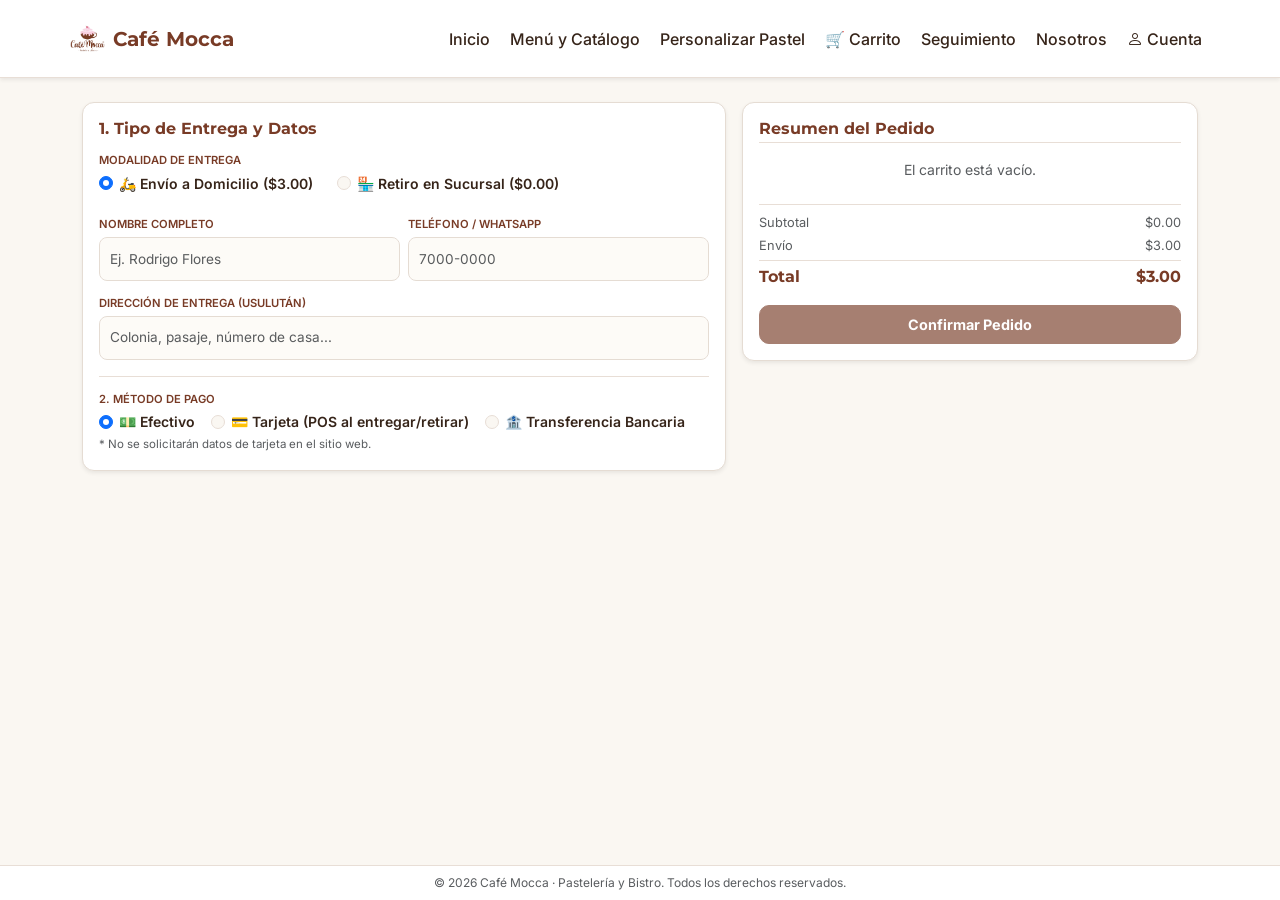
==== checkout.html @ c094849a "Arquitectura JS y 5 pantallas (usuario) y 2 pantallas (admin)" ====
<!DOCTYPE html>
<html lang="es">
<head>
    <meta charset="UTF-8">
    <meta name="viewport" content="width=device-width, initial-scale=1.0">
    <title>Café Mocca — Finalizar Compra</title>

    <!-- Bootstrap 5.3 CDN -->
    <link href="https://cdn.jsdelivr.net/npm/bootstrap@5.3.0/dist/css/bootstrap.min.css" rel="stylesheet">
    <!-- Bootstrap Icons -->
    <link rel="stylesheet" href="https://cdn.jsdelivr.net/npm/bootstrap-icons@1.10.5/font/bootstrap-icons.css">
    
    <!-- Google Fonts Oficiales -->
    <link rel="preconnect" href="https://fonts.googleapis.com">
    <link rel="preconnect" href="https://fonts.gstatic.com" crossorigin>
    <link href="https://fonts.googleapis.com/css2?family=Inter:wght@400;500;600&family=Montserrat:wght@600;700&display=swap" rel="stylesheet">

    <!-- Hojas de estilo del proyecto -->
    <link rel="stylesheet" href="css/tokens.css">
    <link rel="stylesheet" href="css/base.css">
    <link rel="stylesheet" href="css/components.css">

    <style>
        body {
            font-family: 'Inter', sans-serif !important;
            background-color: var(--mocca-crema, #FAF6F0) !important;
            color: var(--mocca-texto, #2C1810) !important;
        }

        .font-title {
            font-family: 'Montserrat', sans-serif !important;
        }

        .btn-mocca-primary,
        .btn-mocca-primary:focus,
        .btn-mocca-primary:active {
            background-color: var(--mocca-cafe, #783B26) !important;
            border-color: var(--mocca-cafe, #783B26) !important;
            color: #FFFFFF !important;
            border-radius: 10px;
            padding: 8px 16px;
            font-weight: 600;
            font-size: 0.9rem;
            transition: all 0.2s ease;
        }

        .btn-mocca-primary:hover:not(:disabled) {
            background-color: #5C2D1D !important;
            border-color: #5C2D1D !important;
            color: #FFFFFF !important;
        }

        .btn-mocca-secondary {
            background-color: var(--mocca-rosa, #F9CEDF) !important;
            color: var(--mocca-cafe, #783B26) !important;
            border: 1px solid var(--mocca-rosa, #F9CEDF) !important;
            border-radius: 30px;
            font-weight: 600;
            transition: all 0.2s ease;
            text-decoration: none;
        }

        .form-control-mocca, .form-select-mocca {
            border-radius: 8px;
            border: 1.5px solid #E5DCD3;
            padding: 6px 10px;
            background-color: #FDFBF7;
            font-size: 0.85rem;
        }

        .form-control-mocca:focus, .form-select-mocca:focus {
            border-color: var(--mocca-cafe, #783B26);
            box-shadow: 0 0 0 3px rgba(120, 59, 38, 0.15);
            background-color: #FFF;
        }

        .mocca-card {
            border-radius: 12px !important;
            border: 1px solid #E5DCD3 !important;
            background-color: #FFFFFF !important;
            height: auto !important;
        }

        .form-check-custom {
            display: inline-flex;
            align-items: center;
            gap: 6px;
            cursor: pointer;
            margin-bottom: 0;
        }

        .form-check-custom input[type="radio"] {
            margin-top: 0;
            cursor: pointer;
        }
    </style>
</head>
<body class="d-flex flex-column min-vh-100">

    <!-- Header Navbar Oficial Adaptado de Jaime -->
    <header class="sticky-top bg-white border-bottom shadow-sm py-2">
        <nav class="navbar navbar-expand-lg container">
            <a class="navbar-brand font-title fw-bold fs-5 d-flex align-items-center gap-2" style="color: var(--mocca-cafe, #783B26);" href="catalogo.html">
                <img src="img/logo/logo-cafe-mocca.webp" alt="Café Mocca Logo" width="35" height="35" style="object-fit: contain;">
                <span>Café Mocca</span>
            </a>

            <button class="navbar-toggler" type="button" data-bs-toggle="collapse" data-bs-target="#menuPrincipal" aria-controls="menuPrincipal" aria-expanded="false" aria-label="Toggle navigation">
                <span class="navbar-toggler-icon"></span>
            </button>

            <div class="collapse navbar-collapse order-lg-2" id="menuPrincipal">
                <ul class="navbar-nav ms-auto mb-2 mb-lg-0 gap-1 align-items-lg-center">
                    <li class="nav-item"><a class="mocca-nav-link nav-link" href="index.html">Inicio</a></li>
                    <li class="nav-item"><a class="mocca-nav-link nav-link" href="catalogo.html">Menú y Catálogo</a></li>
                    <li class="nav-item"><a class="mocca-nav-link nav-link" href="personalizar.html">Personalizar Pastel</a></li>
                    <li class="nav-item"><a class="mocca-nav-link nav-link" href="carrito.html">🛒 Carrito</a></li>
                    <li class="nav-item"><a class="mocca-nav-link nav-link" href="seguimiento.html">Seguimiento</a></li>
                    <li class="nav-item"><a class="mocca-nav-link nav-link" href="nosotros.html">Nosotros</a></li>
                    <li class="nav-item"><a class="mocca-nav-link nav-link" href="login.html"><i class="bi bi-person me-1" aria-hidden="true"></i>Cuenta</a></li>
                </ul>
            </div>
        </nav>
    </header>

    <!-- Contenido Principal -->
    <main class="container py-4 flex-grow-1">
        <!-- Alerta de estado -->
        <div id="checkout-alert" class="alert d-none mb-3 border-0 rounded-3 py-2 small" role="alert" style="background-color: var(--mocca-error-bg, #FCE8E6); color: var(--mocca-error-fg, #A50E0E);">
            <span id="checkout-alert-message"></span>
        </div>

        <form id="form-checkout" novalidate>
            <div class="row g-3 align-items-start">
                
                <!-- Columna Izquierda: Datos de Entrega y Pago -->
                <div class="col-12 col-lg-7">
                    <div class="mocca-card p-3 shadow-sm">
                        <h2 class="font-title fw-bold fs-6 mb-2" style="color: var(--mocca-cafe, #783B26);">1. Tipo de Entrega y Datos</h2>
                        
                        <!-- Selector Tipo de Entrega -->
                        <div class="mb-3">
                            <label class="form-label fw-semibold text-uppercase mb-1" style="color: var(--mocca-cafe, #783B26); font-size: 0.7rem;">Modalidad de Entrega</label>
                            <div class="d-flex gap-4">
                                <label class="form-check-custom small fw-semibold">
                                    <input class="form-check-input" type="radio" name="tipoEntrega" id="entregaDomicilio" value="domicilio" checked>
                                    <span>🛵 Envío a Domicilio ($3.00)</span>
                                </label>
                                <label class="form-check-custom small fw-semibold">
                                    <input class="form-check-input" type="radio" name="tipoEntrega" id="entregaRetiro" value="retiro">
                                    <span>🏪 Retiro en Sucursal ($0.00)</span>
                                </label>
                            </div>
                        </div>

                        <div class="row g-2 mb-3">
                            <div class="col-12 col-sm-6">
                                <label for="nombre-envio" class="form-label fw-semibold text-uppercase mb-1" style="color: var(--mocca-cafe, #783B26); font-size: 0.7rem;">Nombre Completo</label>
                                <input type="text" class="form-control form-control-mocca" id="nombre-envio" placeholder="Ej. Rodrigo Flores" required>
                            </div>
                            <div class="col-12 col-sm-6">
                                <label for="telefono-envio" class="form-label fw-semibold text-uppercase mb-1" style="color: var(--mocca-cafe, #783B26); font-size: 0.7rem;">Teléfono / WhatsApp</label>
                                <input type="tel" class="form-control form-control-mocca" id="telefono-envio" placeholder="7000-0000" required>
                            </div>
                            <div class="col-12" id="campo-direccion-container">
                                <label for="direccion-detallada" class="form-label fw-semibold text-uppercase mb-1" style="color: var(--mocca-cafe, #783B26); font-size: 0.7rem;">Dirección de Entrega (Usulután)</label>
                                <input type="text" class="form-control form-control-mocca" id="direccion-detallada" placeholder="Colonia, pasaje, número de casa..." required>
                            </div>
                        </div>

                        <!-- Métodos de Pago -->
                        <div class="pt-2 border-top">
                            <label class="form-label fw-semibold text-uppercase mb-1" style="color: var(--mocca-cafe, #783B26); font-size: 0.7rem;">2. Método de Pago</label>
                            <div class="d-flex flex-wrap gap-3 align-items-center">
                                <label class="form-check-custom small fw-semibold">
                                    <input class="form-check-input" type="radio" name="metodoPago" id="pagoEfectivo" value="efectivo" checked>
                                    <span>💵 Efectivo</span>
                                </label>
                                <label class="form-check-custom small fw-semibold">
                                    <input class="form-check-input" type="radio" name="metodoPago" id="pagoPOS" value="pos">
                                    <span>💳 Tarjeta (POS al entregar/retirar)</span>
                                </label>
                                <label class="form-check-custom small fw-semibold">
                                    <input class="form-check-input" type="radio" name="metodoPago" id="pagoTransferencia" value="transferencia">
                                    <span>🏦 Transferencia Bancaria</span>
                                </label>
                            </div>
                            <small class="text-muted d-block mt-1" style="font-size: 0.72rem;">* No se solicitarán datos de tarjeta en el sitio web.</small>
                        </div>
                    </div>
                </div>

                <!-- Columna Derecha: Resumen del Pedido con fotos reales -->
                <div class="col-12 col-lg-5">
                    <div class="mocca-card p-3 shadow-sm">
                        <h2 class="font-title fw-bold fs-6 mb-2 pb-1 border-bottom" style="color: var(--mocca-cafe, #783B26);">Resumen del Pedido</h2>
                        
                        <div id="checkout-items-list" class="vstack gap-2 mb-3" style="max-height: 220px; overflow-y: auto;">
                            <div class="text-center text-muted small py-1" style="font-size: 0.8rem;">Cargando productos...</div>
                        </div>

                        <div class="vstack gap-1 border-top pt-2 mb-3">
                            <div class="d-flex justify-content-between text-muted" style="font-size: 0.8rem;">
                                <span>Subtotal</span>
                                <span id="checkout-subtotal">$0.00</span>
                            </div>
                            <div class="d-flex justify-content-between text-muted" style="font-size: 0.8rem;">
                                <span>Envío</span>
                                <span id="checkout-envio">$3.00</span>
                            </div>
                            <div class="d-flex justify-content-between font-title fw-bold fs-6 pt-1 border-top" style="color: var(--mocca-cafe, #783B26);">
                                <span>Total</span>
                                <span id="checkout-total">$3.00</span>
                            </div>
                        </div>

                        <div class="d-grid">
                            <button type="submit" id="btn-procesar-pedido" class="btn btn-mocca-primary fw-bold py-2">
                                Confirmar Pedido
                            </button>
                        </div>
                    </div>
                </div>

            </div>
        </form>
    </main>

    <!-- Footer -->
    <footer class="py-2 text-center bg-white border-top mt-auto">
        <div class="container">
            <p class="small text-muted mb-0" style="font-size: 0.75rem;">&copy; 2026 Café Mocca · Pastelería y Bistro. Todos los derechos reservados.</p>
        </div>
    </footer>

    <script src="https://cdn.jsdelivr.net/npm/bootstrap@5.3.0/dist/js/bootstrap.bundle.min.js"></script>

    <script type="module">
        const STORAGE_KEY = 'mocca_cart_v2';
        let subtotalGlobal = 0;
        const COSTO_ENVIO = 3.00;

        const radioDomicilio = document.getElementById('entregaDomicilio');
        const radioRetiro = document.getElementById('entregaRetiro');
        const direccionContainer = document.getElementById('campo-direccion-container');
        const direccionInput = document.getElementById('direccion-detallada');

        function actualizarTotales() {
            const esDomicilio = radioDomicilio.checked;
            const envioActual = esDomicilio ? COSTO_ENVIO : 0.00;
            
            document.getElementById('checkout-envio').textContent = `$${envioActual.toFixed(2)}`;
            document.getElementById('checkout-total').textContent = `$${(subtotalGlobal + envioActual).toFixed(2)}`;

            if (esDomicilio) {
                direccionContainer.style.display = 'block';
                direccionInput.setAttribute('required', 'required');
            } else {
                direccionContainer.style.display = 'none';
                direccionInput.removeAttribute('required');
            }
        }

        radioDomicilio.addEventListener('change', actualizarTotales);
        radioRetiro.addEventListener('change', actualizarTotales);

        function cargarResumenCheckout() {
            const listaContainer = document.getElementById('checkout-items-list');
            let carrito = [];
            
            try {
                carrito = JSON.parse(localStorage.getItem(STORAGE_KEY));
            } catch (e) {
                carrito = [];
            }

            if (!carrito || carrito.length === 0) {
                listaContainer.innerHTML = '<div class="text-center text-muted small py-2">El carrito está vacío.</div>';
                subtotalGlobal = 0;
                actualizarTotales();
                document.getElementById('btn-procesar-pedido').disabled = true;
                return;
            }

            subtotalGlobal = 0;
            let htmlContent = '';
            carrito.forEach(item => {
                const totalItem = item.precio * item.cantidad;
                subtotalGlobal += totalItem;
                const imgRuta = item.imagen && item.imagen.trim() !== '' 
                    ? item.imagen 
                    : 'img/productos/barista-latte-art.webp';

                htmlContent += `
                    <div class="d-flex justify-content-between align-items-center py-1 border-bottom" style="font-size: 0.85rem;">
                        <div class="d-flex align-items-center gap-2">
                            <img src="${imgRuta}" alt="${item.nombre}" width="40" height="40" class="rounded-2 shadow-sm" style="object-fit: cover; aspect-ratio: 1/1;" loading="lazy">
                            <div>
                                <span class="d-block fw-semibold text-truncate" style="max-width: 140px; color: var(--mocca-texto, #2C1810);">${item.nombre}</span>
                                <small class="text-muted">x${item.cantidad} ($${item.precio.toFixed(2)})</small>
                            </div>
                        </div>
                        <span class="fw-semibold" style="color: var(--mocca-cafe, #783B26);">$${totalItem.toFixed(2)}</span>
                    </div>
                `;
            });

            listaContainer.innerHTML = htmlContent;
            document.getElementById('checkout-subtotal').textContent = `$${subtotalGlobal.toFixed(2)}`;
            actualizarTotales();
        }

        document.addEventListener('DOMContentLoaded', cargarResumenCheckout);

        document.getElementById('form-checkout').addEventListener('submit', async (e) => {
            e.preventDefault();
            const nombre = document.getElementById('nombre-envio').value.trim();
            const telefono = document.getElementById('telefono-envio').value.trim();
            const esDomicilio = radioDomicilio.checked;
            const direccion = direccionInput.value.trim();

            if (!nombre || !telefono || (esDomicilio && !direccion)) {
                const alertContainer = document.getElementById('checkout-alert');
                alertContainer.classList.remove('d-none');
                document.getElementById('checkout-alert-message').textContent = 'Por favor, completa todos los campos requeridos para el envío.';
                return;
            }

            const btn = document.getElementById('btn-procesar-pedido');
            btn.disabled = true;
            btn.innerHTML = '<span class="spinner-border spinner-border-sm me-2" role="status"></span>Procesando pedido...';

            await new Promise(resolve => setTimeout(resolve, 1200));
            
            localStorage.setItem(STORAGE_KEY, JSON.stringify([]));
            window.location.href = 'seguimiento.html?orden=success';
        });
    </script>
</body>
</html>
---- css/tokens.css ----
:root {
  /* Marca */
  --mocca-cafe: #783B26;
  --mocca-cafe-profundo: #5A2A1A;
  --mocca-espresso: #362419;
  --mocca-rosa: #F9CEDF;
  --mocca-rosa-suave: #FCE5EF;
  --mocca-rosa-intenso: #EA86A9;
  --mocca-cereza: #BC0424;

  /* Superficies y texto */
  --mocca-crema: #FAF7F2;
  --mocca-blanco: #FFFFFF;
  --mocca-texto: #362419;
  --mocca-texto-suave: #6B5A50;
  --mocca-borde: #E8DED6;
  --mocca-borde-input: #8C7B70;

  /* Estados */
  --mocca-ok-fg: #1E6B34;
  --mocca-ok-bg: #E3F4E8;
  --mocca-aviso-fg: #8A5200;
  --mocca-aviso-bg: #FFF1D6;
  --mocca-error-fg: #9B1C1C;
  --mocca-error-bg: #FDE8E8;
  --mocca-info-fg: #1D4F91;
  --mocca-info-bg: #E4EEFB;
  --mocca-neutro-fg: #4B3F38;
  --mocca-neutro-bg: #EFE8E1;

  /* Forma y elevación */
  --mocca-radio: 12px;
  --mocca-sombra: 0 2px 8px rgba(54, 36, 25, 0.08);
}
---- css/base.css ----
:root {
  --bs-primary: #783B26;
  --bs-primary-rgb: 120, 59, 38;
  --bs-body-bg: var(--mocca-crema);
  --bs-body-color: var(--mocca-texto);
  --bs-body-font-family: "Inter", system-ui, -apple-system, sans-serif;
  --bs-link-color-rgb: 120, 59, 38;
  --bs-link-hover-color-rgb: 90, 42, 26;
  --bs-border-color: var(--mocca-borde);
}

body {
  background-color: var(--mocca-crema);
  color: var(--mocca-texto);
  font-family: "Inter", system-ui, -apple-system, sans-serif;
  min-height: 100vh;
  display: flex;
  flex-direction: column;
}

h1, h2, h3, h4, h5, h6,
.mocca-heading {
  font-family: "Montserrat", system-ui, -apple-system, sans-serif;
  font-weight: 700;
  color: var(--mocca-espresso);
}

main {
  flex: 1 0 auto;
}

.texto-suave {
  color: var(--mocca-texto-suave);
}

/* Foco visible accesible por teclado */
a:focus-visible,
button:focus-visible,
input:focus-visible,
select:focus-visible,
textarea:focus-visible {
  outline: 3px solid var(--mocca-cafe);
  outline-offset: 2px;
}

@media (prefers-reduced-motion: reduce) {
  *, *::before, *::after {
    animation-duration: 0.01ms !important;
    transition-duration: 0.01ms !important;
  }
}
---- css/components.css ----
/* Botón Primario (Máximo 1 por pantalla) */
.btn-primary {
  --bs-btn-bg: var(--mocca-cafe);
  --bs-btn-border-color: var(--mocca-cafe);
  --bs-btn-color: var(--mocca-blanco);
  --bs-btn-hover-bg: var(--mocca-cafe-profundo);
  --bs-btn-hover-border-color: var(--mocca-cafe-profundo);
  --bs-btn-active-bg: var(--mocca-cafe-profundo);
  --bs-btn-active-border-color: var(--mocca-cafe-profundo);
  --bs-btn-focus-shadow-rgb: 120, 59, 38;
  min-height: 44px;
  border-radius: var(--mocca-radio);
  font-weight: 600;
  padding: 8px 20px;
}

/* Botón Secundario (Rosa pastel con texto café) */
.btn-mocca-secondary {
  background-color: var(--mocca-rosa);
  color: var(--mocca-cafe);
  border: 1px solid var(--mocca-rosa-intenso);
  min-height: 44px;
  border-radius: var(--mocca-radio);
  font-weight: 600;
  padding: 8px 16px;
  transition: background-color 150ms ease, color 150ms ease;
  text-decoration: none;
  display: inline-flex;
  align-items: center;
  justify-content: center;
}

.btn-mocca-secondary:hover,
.btn-mocca-secondary:active {
  background-color: var(--mocca-cafe);
  color: var(--mocca-blanco);
  border-color: var(--mocca-cafe);
}

/* Navbar y Logo */
.mocca-navbar {
  background-color: var(--mocca-blanco);
  border-bottom: 1px solid var(--mocca-borde);
  box-shadow: var(--mocca-sombra);
}

.mocca-logo-header {
  height: 44px;
  width: auto;
  margin: 8px;
  object-fit: contain;
}

.mocca-nav-link {
  color: var(--mocca-espresso);
  font-weight: 500;
  min-height: 44px;
  display: inline-flex;
  align-items: center;
  padding: 8px 12px;
  text-decoration: none;
  border-radius: 8px;
}

.mocca-nav-link:hover,
.mocca-nav-link.active {
  color: var(--mocca-cafe);
  background-color: var(--mocca-rosa-suave);
}

/* Contador del carrito en Cereza */
.mocca-cart-badge {
  background-color: var(--mocca-cereza);
  color: var(--mocca-blanco);
  font-size: 0.75rem;
  font-weight: 600;
  padding: 2px 8px;
  border-radius: 999px;
}

/* Hero Banner */
.mocca-hero {
  background-color: var(--mocca-rosa-suave);
  border: 1px solid var(--mocca-rosa-intenso);
  border-radius: var(--mocca-radio);
  box-shadow: var(--mocca-sombra);
}

/* Chips de Categoría */
.mocca-chip {
  background-color: var(--mocca-blanco);
  color: var(--mocca-texto);
  border: 1px solid var(--mocca-borde-input);
  border-radius: 999px;
  min-height: 44px;
  padding: 8px 16px;
  font-weight: 500;
  font-size: 0.9rem;
  transition: all 150ms ease;
}

.mocca-chip:hover {
  background-color: var(--mocca-rosa-suave);
  border-color: var(--mocca-cafe);
}

.mocca-chip.active {
  background-color: var(--mocca-cafe);
  color: var(--mocca-blanco);
  border-color: var(--mocca-cafe);
}

/* Tarjeta de Producto */
.mocca-card {
  background-color: var(--mocca-blanco);
  border: 1px solid var(--mocca-borde);
  border-radius: var(--mocca-radio);
  box-shadow: var(--mocca-sombra);
  overflow: hidden;
  height: 100%;
  display: flex;
  flex-direction: column;
  transition: transform 150ms ease;
}

.mocca-card:hover {
  transform: translateY(-2px);
}

.mocca-card-img-wrapper {
  position: relative;
  width: 100%;
  aspect-ratio: 4 / 3;
  background-color: var(--mocca-rosa-suave);
  overflow: hidden;
}

.mocca-card-img {
  width: 100%;
  height: 100%;
  object-fit: cover;
  display: block;
}

.mocca-card-body {
  padding: 16px;
  display: flex;
  flex-direction: column;
  flex: 1 1 auto;
}

/* Precios en acento Cereza */
.mocca-price {
  color: var(--mocca-cereza);
  font-family: "Montserrat", sans-serif;
  font-weight: 700;
  font-size: 1.2rem;
}

/* Badges de Estado y Disponibilidad */
.mocca-badge {
  display: inline-flex;
  align-items: center;
  gap: 4px;
  padding: 4px 10px;
  border-radius: 999px;
  font-size: 0.78rem;
  font-weight: 600;
}

.mocca-badge-floating {
  position: absolute;
  top: 12px;
  left: 12px;
  z-index: 2;
}

.mocca-badge-ok {
  background-color: var(--mocca-ok-bg);
  color: var(--mocca-ok-fg);
}

.mocca-badge-aviso {
  background-color: var(--mocca-aviso-bg);
  color: var(--mocca-aviso-fg);
}

.mocca-badge-cereza {
  background-color: var(--mocca-cereza);
  color: var(--mocca-blanco);
}

.mocca-badge-error {
  background-color: var(--mocca-error-bg);
  color: var(--mocca-error-fg);
}

.mocca-badge-info {
  background-color: var(--mocca-info-bg);
  color: var(--mocca-info-fg);
}

.mocca-badge-neutro {
  background-color: var(--mocca-neutro-bg);
  color: var(--mocca-neutro-fg);
}

/* Formularios e Inputs (Ratio 3:1) */
.form-control,
.form-select {
  background-color: var(--mocca-blanco);
  border: 1px solid var(--mocca-borde-input);
  border-radius: var(--mocca-radio);
  color: var(--mocca-texto);
  min-height: 44px;
}

.form-control:focus,
.form-select:focus {
  border-color: var(--mocca-cafe);
  box-shadow: 0 0 0 0.2rem rgba(120, 59, 38, 0.2);
}

/* Selector de Cantidad */
.mocca-qty-btn {
  min-width: 44px;
  min-height: 44px;
  background-color: var(--mocca-rosa);
  color: var(--mocca-cafe);
  border: 1px solid var(--mocca-borde-input);
  font-weight: 700;
}

/* Estados Vacío / Error / Cargando */
.mocca-state-box {
  background-color: var(--mocca-blanco);
  border: 1px solid var(--mocca-borde);
  border-radius: var(--mocca-radio);
  padding: 32px;
  text-align: center;
}

/* Footer en Espresso */
.mocca-footer {
  background-color: var(--mocca-espresso);
  color: var(--mocca-crema);
  padding: 32px 0;
  margin-top: 48px;
}

.mocca-footer-logo-box {
  background-color: var(--mocca-crema);
  border-radius: var(--mocca-radio);
  padding: 8px 12px;
  display: inline-block;
}

.mocca-footer a {
  color: var(--mocca-rosa);
  text-decoration: none;
}

.mocca-footer a:hover {
  text-decoration: underline;
}
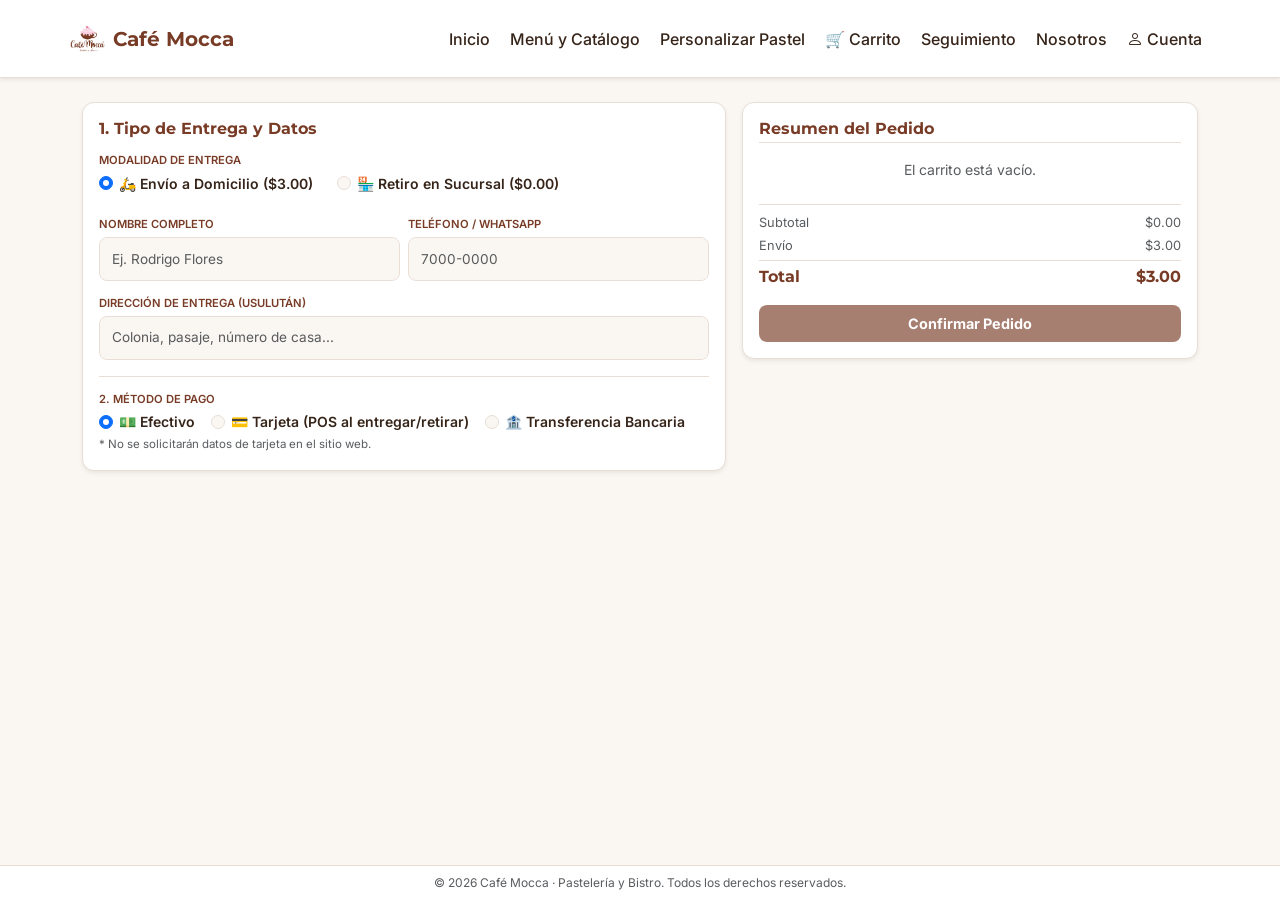
==== commit 826ba30a: "fix: correcciones de auditoria QA, extraccion de estilos a CSS y datos mock" ====
--- a/checkout.html
+++ b/checkout.html
@@ -20,88 +20,14 @@
     <link rel="stylesheet" href="css/base.css">
     <link rel="stylesheet" href="css/components.css">
 
-    <style>
-        body {
-            font-family: 'Inter', sans-serif !important;
-            background-color: var(--mocca-crema, #FAF6F0) !important;
-            color: var(--mocca-texto, #2C1810) !important;
-        }
-
-        .font-title {
-            font-family: 'Montserrat', sans-serif !important;
-        }
-
-        .btn-mocca-primary,
-        .btn-mocca-primary:focus,
-        .btn-mocca-primary:active {
-            background-color: var(--mocca-cafe, #783B26) !important;
-            border-color: var(--mocca-cafe, #783B26) !important;
-            color: #FFFFFF !important;
-            border-radius: 10px;
-            padding: 8px 16px;
-            font-weight: 600;
-            font-size: 0.9rem;
-            transition: all 0.2s ease;
-        }
-
-        .btn-mocca-primary:hover:not(:disabled) {
-            background-color: #5C2D1D !important;
-            border-color: #5C2D1D !important;
-            color: #FFFFFF !important;
-        }
-
-        .btn-mocca-secondary {
-            background-color: var(--mocca-rosa, #F9CEDF) !important;
-            color: var(--mocca-cafe, #783B26) !important;
-            border: 1px solid var(--mocca-rosa, #F9CEDF) !important;
-            border-radius: 30px;
-            font-weight: 600;
-            transition: all 0.2s ease;
-            text-decoration: none;
-        }
-
-        .form-control-mocca, .form-select-mocca {
-            border-radius: 8px;
-            border: 1.5px solid #E5DCD3;
-            padding: 6px 10px;
-            background-color: #FDFBF7;
-            font-size: 0.85rem;
-        }
-
-        .form-control-mocca:focus, .form-select-mocca:focus {
-            border-color: var(--mocca-cafe, #783B26);
-            box-shadow: 0 0 0 3px rgba(120, 59, 38, 0.15);
-            background-color: #FFF;
-        }
-
-        .mocca-card {
-            border-radius: 12px !important;
-            border: 1px solid #E5DCD3 !important;
-            background-color: #FFFFFF !important;
-            height: auto !important;
-        }
-
-        .form-check-custom {
-            display: inline-flex;
-            align-items: center;
-            gap: 6px;
-            cursor: pointer;
-            margin-bottom: 0;
-        }
-
-        .form-check-custom input[type="radio"] {
-            margin-top: 0;
-            cursor: pointer;
-        }
-    </style>
-</head>
+    </head>
 <body class="d-flex flex-column min-vh-100">
 
     <!-- Header Navbar Oficial Adaptado de Jaime -->
     <header class="sticky-top bg-white border-bottom shadow-sm py-2">
         <nav class="navbar navbar-expand-lg container">
-            <a class="navbar-brand font-title fw-bold fs-5 d-flex align-items-center gap-2" style="color: var(--mocca-cafe, #783B26);" href="catalogo.html">
-                <img src="img/logo/logo-cafe-mocca.webp" alt="Café Mocca Logo" width="35" height="35" style="object-fit: contain;">
+            <a class="navbar-brand font-title fw-bold fs-5 d-flex align-items-center gap-2 mocca-u-b0166e" href="catalogo.html">
+                <img class="mocca-u-48e076" src="img/logo/logo-cafe-mocca.webp" alt="Café Mocca Logo" width="35" height="35" loading="lazy">
                 <span>Café Mocca</span>
             </a>
 
@@ -126,7 +52,7 @@
     <!-- Contenido Principal -->
     <main class="container py-4 flex-grow-1">
         <!-- Alerta de estado -->
-        <div id="checkout-alert" class="alert d-none mb-3 border-0 rounded-3 py-2 small" role="alert" style="background-color: var(--mocca-error-bg, #FCE8E6); color: var(--mocca-error-fg, #A50E0E);">
+        <div id="checkout-alert" class="alert d-none mb-3 border-0 rounded-3 py-2 small mocca-u-52c76a" role="alert">
             <span id="checkout-alert-message"></span>
         </div>
 
@@ -136,11 +62,11 @@
                 <!-- Columna Izquierda: Datos de Entrega y Pago -->
                 <div class="col-12 col-lg-7">
                     <div class="mocca-card p-3 shadow-sm">
-                        <h2 class="font-title fw-bold fs-6 mb-2" style="color: var(--mocca-cafe, #783B26);">1. Tipo de Entrega y Datos</h2>
+                        <h1 class="font-title fw-bold fs-6 mb-2 mocca-u-b0166e">1. Tipo de Entrega y Datos</h1>
                         
                         <!-- Selector Tipo de Entrega -->
                         <div class="mb-3">
-                            <label class="form-label fw-semibold text-uppercase mb-1" style="color: var(--mocca-cafe, #783B26); font-size: 0.7rem;">Modalidad de Entrega</label>
+                            <label class="form-label fw-semibold text-uppercase mb-1 mocca-u-9092f1">Modalidad de Entrega</label>
                             <div class="d-flex gap-4">
                                 <label class="form-check-custom small fw-semibold">
                                     <input class="form-check-input" type="radio" name="tipoEntrega" id="entregaDomicilio" value="domicilio" checked>
@@ -155,22 +81,22 @@
 
                         <div class="row g-2 mb-3">
                             <div class="col-12 col-sm-6">
-                                <label for="nombre-envio" class="form-label fw-semibold text-uppercase mb-1" style="color: var(--mocca-cafe, #783B26); font-size: 0.7rem;">Nombre Completo</label>
+                                <label for="nombre-envio" class="form-label fw-semibold text-uppercase mb-1 mocca-u-9092f1">Nombre Completo</label>
                                 <input type="text" class="form-control form-control-mocca" id="nombre-envio" placeholder="Ej. Rodrigo Flores" required>
                             </div>
                             <div class="col-12 col-sm-6">
-                                <label for="telefono-envio" class="form-label fw-semibold text-uppercase mb-1" style="color: var(--mocca-cafe, #783B26); font-size: 0.7rem;">Teléfono / WhatsApp</label>
+                                <label for="telefono-envio" class="form-label fw-semibold text-uppercase mb-1 mocca-u-9092f1">Teléfono / WhatsApp</label>
                                 <input type="tel" class="form-control form-control-mocca" id="telefono-envio" placeholder="7000-0000" required>
                             </div>
                             <div class="col-12" id="campo-direccion-container">
-                                <label for="direccion-detallada" class="form-label fw-semibold text-uppercase mb-1" style="color: var(--mocca-cafe, #783B26); font-size: 0.7rem;">Dirección de Entrega (Usulután)</label>
+                                <label for="direccion-detallada" class="form-label fw-semibold text-uppercase mb-1 mocca-u-9092f1">Dirección de Entrega (Usulután)</label>
                                 <input type="text" class="form-control form-control-mocca" id="direccion-detallada" placeholder="Colonia, pasaje, número de casa..." required>
                             </div>
                         </div>
 
                         <!-- Métodos de Pago -->
                         <div class="pt-2 border-top">
-                            <label class="form-label fw-semibold text-uppercase mb-1" style="color: var(--mocca-cafe, #783B26); font-size: 0.7rem;">2. Método de Pago</label>
+                            <label class="form-label fw-semibold text-uppercase mb-1 mocca-u-9092f1">2. Método de Pago</label>
                             <div class="d-flex flex-wrap gap-3 align-items-center">
                                 <label class="form-check-custom small fw-semibold">
                                     <input class="form-check-input" type="radio" name="metodoPago" id="pagoEfectivo" value="efectivo" checked>
@@ -185,7 +111,7 @@
                                     <span>🏦 Transferencia Bancaria</span>
                                 </label>
                             </div>
-                            <small class="text-muted d-block mt-1" style="font-size: 0.72rem;">* No se solicitarán datos de tarjeta en el sitio web.</small>
+                            <small class="text-muted d-block mt-1 mocca-u-606efc">* No se solicitarán datos de tarjeta en el sitio web.</small>
                         </div>
                     </div>
                 </div>
@@ -193,22 +119,22 @@
                 <!-- Columna Derecha: Resumen del Pedido con fotos reales -->
                 <div class="col-12 col-lg-5">
                     <div class="mocca-card p-3 shadow-sm">
-                        <h2 class="font-title fw-bold fs-6 mb-2 pb-1 border-bottom" style="color: var(--mocca-cafe, #783B26);">Resumen del Pedido</h2>
+                        <h2 class="font-title fw-bold fs-6 mb-2 pb-1 border-bottom mocca-u-b0166e">Resumen del Pedido</h2>
                         
-                        <div id="checkout-items-list" class="vstack gap-2 mb-3" style="max-height: 220px; overflow-y: auto;">
-                            <div class="text-center text-muted small py-1" style="font-size: 0.8rem;">Cargando productos...</div>
+                        <div id="checkout-items-list" class="vstack gap-2 mb-3 mocca-u-c1f277">
+                            <div class="text-center text-muted small py-1 mocca-u-fb2a71">Cargando productos...</div>
                         </div>
 
                         <div class="vstack gap-1 border-top pt-2 mb-3">
-                            <div class="d-flex justify-content-between text-muted" style="font-size: 0.8rem;">
+                            <div class="d-flex justify-content-between text-muted mocca-u-fb2a71">
                                 <span>Subtotal</span>
                                 <span id="checkout-subtotal">$0.00</span>
                             </div>
-                            <div class="d-flex justify-content-between text-muted" style="font-size: 0.8rem;">
+                            <div class="d-flex justify-content-between text-muted mocca-u-fb2a71">
                                 <span>Envío</span>
                                 <span id="checkout-envio">$3.00</span>
                             </div>
-                            <div class="d-flex justify-content-between font-title fw-bold fs-6 pt-1 border-top" style="color: var(--mocca-cafe, #783B26);">
+                            <div class="d-flex justify-content-between font-title fw-bold fs-6 pt-1 border-top mocca-u-b0166e">
                                 <span>Total</span>
                                 <span id="checkout-total">$3.00</span>
                             </div>
@@ -229,7 +155,7 @@
     <!-- Footer -->
     <footer class="py-2 text-center bg-white border-top mt-auto">
         <div class="container">
-            <p class="small text-muted mb-0" style="font-size: 0.75rem;">&copy; 2026 Café Mocca · Pastelería y Bistro. Todos los derechos reservados.</p>
+            <p class="small text-muted mb-0 mocca-u-af89d6">&copy; 2026 Café Mocca · Pastelería y Bistro. Todos los derechos reservados.</p>
         </div>
     </footer>
 
@@ -292,15 +218,15 @@
                     : 'img/productos/barista-latte-art.webp';
 
                 htmlContent += `
-                    <div class="d-flex justify-content-between align-items-center py-1 border-bottom" style="font-size: 0.85rem;">
+                    <div class="d-flex justify-content-between align-items-center py-1 border-bottom mocca-u-e7992d">
                         <div class="d-flex align-items-center gap-2">
-                            <img src="${imgRuta}" alt="${item.nombre}" width="40" height="40" class="rounded-2 shadow-sm" style="object-fit: cover; aspect-ratio: 1/1;" loading="lazy">
+                            <img src="${imgRuta}" alt="${item.nombre}" width="40" height="40" class="rounded-2 shadow-sm mocca-u-072bce" loading="lazy">
                             <div>
-                                <span class="d-block fw-semibold text-truncate" style="max-width: 140px; color: var(--mocca-texto, #2C1810);">${item.nombre}</span>
+                                <span class="d-block fw-semibold text-truncate mocca-u-e19bd4">${item.nombre}</span>
                                 <small class="text-muted">x${item.cantidad} ($${item.precio.toFixed(2)})</small>
                             </div>
                         </div>
-                        <span class="fw-semibold" style="color: var(--mocca-cafe, #783B26);">$${totalItem.toFixed(2)}</span>
+                        <span class="fw-semibold mocca-u-b0166e">$${totalItem.toFixed(2)}</span>
                     </div>
                 `;
             });
--- a/css/components.css
+++ b/css/components.css
@@ -262,4 +262,474 @@
 
 .mocca-footer a:hover {
   text-decoration: underline;
-}+}
+
+
+/* === CLASES AUTO-EXTRAÍDAS DE UNIFICACIÓN === */
+/* Extraído de carrito.html */
+body {
+            font-family: 'Inter', sans-serif !important;
+            background-color: var(--mocca-crema, var(--mocca-crema)) !important;
+            color: var(--mocca-texto, var(--mocca-texto)) !important;
+        }
+
+        .font-title {
+            font-family: 'Montserrat', sans-serif !important;
+        }
+
+        .btn-mocca-primary {
+            background-color: var(--mocca-cafe, var(--mocca-cafe)) !important;
+            border-color: var(--mocca-cafe, var(--mocca-cafe)) !important;
+            color: var(--mocca-blanco) !important;
+            border-radius: 10px;
+            padding: 10px 20px;
+            font-weight: 600;
+            transition: all 0.2s ease;
+        }
+
+        .btn-mocca-primary:hover:not(:disabled) {
+            background-color: var(--mocca-cafe-hover) !important;
+            border-color: var(--mocca-cafe-hover) !important;
+        }
+
+        .btn-mocca-secondary {
+            background-color: var(--mocca-rosa, var(--mocca-rosa)) !important;
+            color: var(--mocca-cafe, var(--mocca-cafe)) !important;
+            border: 1px solid var(--mocca-rosa, var(--mocca-rosa)) !important;
+            border-radius: 30px;
+            font-weight: 600;
+            transition: all 0.2s ease;
+            text-decoration: none;
+        }
+
+        .btn-mocca-secondary:hover {
+            background-color: var(--mocca-rosa-hover) !important;
+            color: var(--mocca-cafe, var(--mocca-cafe)) !important;
+        }
+
+        .mocca-card {
+            border-radius: 12px !important;
+            border: 1px solid var(--mocca-borde) !important;
+            background-color: var(--mocca-blanco) !important;
+        }
+
+/* Extraído de checkout.html */
+body {
+            font-family: 'Inter', sans-serif !important;
+            background-color: var(--mocca-crema, var(--mocca-crema)) !important;
+            color: var(--mocca-texto, var(--mocca-texto)) !important;
+        }
+
+        .font-title {
+            font-family: 'Montserrat', sans-serif !important;
+        }
+
+        .btn-mocca-primary,
+        .btn-mocca-primary:focus,
+        .btn-mocca-primary:active {
+            background-color: var(--mocca-cafe, var(--mocca-cafe)) !important;
+            border-color: var(--mocca-cafe, var(--mocca-cafe)) !important;
+            color: var(--mocca-blanco) !important;
+            border-radius: 10px;
+            padding: 8px 16px;
+            font-weight: 600;
+            font-size: 0.9rem;
+            transition: all 0.2s ease;
+        }
+
+        .btn-mocca-primary:hover:not(:disabled) {
+            background-color: var(--mocca-cafe-hover) !important;
+            border-color: var(--mocca-cafe-hover) !important;
+            color: var(--mocca-blanco) !important;
+        }
+
+        .btn-mocca-secondary {
+            background-color: var(--mocca-rosa, var(--mocca-rosa)) !important;
+            color: var(--mocca-cafe, var(--mocca-cafe)) !important;
+            border: 1px solid var(--mocca-rosa, var(--mocca-rosa)) !important;
+            border-radius: 30px;
+            font-weight: 600;
+            transition: all 0.2s ease;
+            text-decoration: none;
+        }
+
+        .form-control-mocca, .form-select-mocca {
+            border-radius: 8px;
+            border: 1.5px solid var(--mocca-borde);
+            padding: 6px 10px;
+            background-color: var(--mocca-crema);
+            font-size: 0.85rem;
+        }
+
+        .form-control-mocca:focus, .form-select-mocca:focus {
+            border-color: var(--mocca-cafe, var(--mocca-cafe));
+            box-shadow: 0 0 0 3px rgba(120, 59, 38, 0.15);
+            background-color: var(--mocca-blanco);
+        }
+
+        .mocca-card {
+            border-radius: 12px !important;
+            border: 1px solid var(--mocca-borde) !important;
+            background-color: var(--mocca-blanco) !important;
+            height: auto !important;
+        }
+
+        .form-check-custom {
+            display: inline-flex;
+            align-items: center;
+            gap: 6px;
+            cursor: pointer;
+            margin-bottom: 0;
+        }
+
+        .form-check-custom input[type="radio"] {
+            margin-top: 0;
+            cursor: pointer;
+        }
+
+/* Extraído de login.html */
+body {
+            font-family: 'Inter', sans-serif;
+            background-color: var(--mocca-crema, var(--mocca-crema));
+            color: var(--mocca-texto, var(--mocca-texto));
+        }
+
+        .font-title {
+            font-family: 'Montserrat', sans-serif;
+        }
+
+        /* Pestañas de Autenticación (Tabs) */
+        .nav-tabs .nav-link {
+            color: var(--mocca-cafe, var(--mocca-cafe)) !important;
+            border: none !important;
+            border-bottom: 2px solid transparent !important;
+            font-family: 'Montserrat', sans-serif;
+            font-weight: 600;
+        }
+
+        .nav-tabs .nav-link.active {
+            color: var(--mocca-cafe, var(--mocca-cafe)) !important;
+            background-color: transparent !important;
+            border-bottom: 2px solid var(--mocca-cafe, var(--mocca-cafe)) !important;
+        }
+
+        /* Único Botón Primario por Pantalla: --mocca-cafe con texto blanco */
+        .btn-mocca-primary,
+        .btn-mocca-primary:focus,
+        .btn-mocca-primary:active {
+            background-color: var(--mocca-cafe, var(--mocca-cafe)) !important;
+            border-color: var(--mocca-cafe, var(--mocca-cafe)) !important;
+            color: var(--mocca-blanco) !important;
+            border-radius: 12px;
+            padding: 12px 24px;
+            font-weight: 600;
+            transition: all 0.2s ease;
+        }
+
+        .btn-mocca-primary:hover:not(:disabled) {
+            background-color: var(--mocca-cafe-hover) !important;
+            border-color: var(--mocca-cafe-hover) !important;
+            color: var(--mocca-blanco) !important;
+            transform: translateY(-2px);
+            box-shadow: 0 6px 16px rgba(120, 59, 38, 0.25) !important;
+        }
+
+        /* Botón Secundario según Spec: --mocca-rosa (var(--mocca-rosa)) y texto --mocca-cafe */
+        .btn-mocca-secondary {
+            background-color: var(--mocca-rosa, var(--mocca-rosa)) !important;
+            color: var(--mocca-cafe, var(--mocca-cafe)) !important;
+            border: 1px solid var(--mocca-rosa, var(--mocca-rosa)) !important;
+            border-radius: 30px;
+            font-weight: 600;
+            transition: all 0.2s ease;
+            text-decoration: none;
+        }
+
+        .btn-mocca-secondary:hover {
+            background-color: var(--mocca-rosa-hover) !important;
+            color: var(--mocca-cafe, var(--mocca-cafe)) !important;
+        }
+
+        .form-control-mocca {
+            border-radius: 10px;
+            border: 1.5px solid var(--mocca-borde);
+            padding: 12px 16px;
+            background-color: var(--mocca-crema);
+        }
+
+        .form-control-mocca:focus {
+            border-color: var(--mocca-cafe, var(--mocca-cafe));
+            box-shadow: 0 0 0 4px rgba(120, 59, 38, 0.15);
+            background-color: var(--mocca-blanco);
+        }
+
+        .btn-toggle-eye {
+            border-color: var(--mocca-borde);
+            border-left: none;
+            background-color: var(--mocca-crema);
+            cursor: pointer;
+        }
+
+        .btn-toggle-eye:hover {
+            background-color: var(--mocca-crema);
+        }
+
+/* Extraído de nosotros.html */
+body {
+            font-family: 'Inter', sans-serif !important;
+            background-color: var(--mocca-crema, var(--mocca-crema)) !important;
+            color: var(--mocca-texto, var(--mocca-texto)) !important;
+        }
+
+        .font-title {
+            font-family: 'Montserrat', sans-serif !important;
+        }
+
+        .btn-mocca-secondary {
+            background-color: var(--mocca-rosa, var(--mocca-rosa)) !important;
+            color: var(--mocca-cafe, var(--mocca-cafe)) !important;
+            border: 1px solid var(--mocca-rosa, var(--mocca-rosa)) !important;
+            border-radius: 30px !important;
+            font-weight: 600 !important;
+            transition: all 0.2s ease;
+            text-decoration: none !important;
+        }
+
+        .btn-mocca-secondary:hover {
+            background-color: var(--mocca-rosa-hover) !important;
+            color: var(--mocca-cafe, var(--mocca-cafe)) !important;
+        }
+
+        .mocca-card {
+            border-radius: 12px !important;
+            border: 1px solid var(--mocca-borde) !important;
+            background-color: var(--mocca-blanco) !important;
+            height: auto !important;
+        }
+
+/* Extraído de seguimiento.html */
+body {
+            font-family: 'Inter', sans-serif !important;
+            background-color: var(--mocca-crema, var(--mocca-crema)) !important;
+            color: var(--mocca-texto, var(--mocca-texto)) !important;
+        }
+
+        .font-title {
+            font-family: 'Montserrat', sans-serif !important;
+        }
+
+        .btn-mocca-secondary {
+            background-color: var(--mocca-rosa, var(--mocca-rosa)) !important;
+            color: var(--mocca-cafe, var(--mocca-cafe)) !important;
+            border: 1px solid var(--mocca-rosa, var(--mocca-rosa)) !important;
+            border-radius: 30px !important;
+            font-weight: 600 !important;
+            text-decoration: none !important;
+        }
+
+        .mocca-card {
+            border-radius: 12px !important;
+            border: 1px solid var(--mocca-borde) !important;
+            background-color: var(--mocca-blanco) !important;
+            height: auto !important;
+        }
+
+        /* Stepper de estado */
+        .step-container {
+            display: flex;
+            justify-content: space-between;
+            align-items: flex-start;
+            position: relative;
+        }
+
+        .step-progress-line {
+            position: absolute;
+            top: 16px;
+            left: 10%;
+            width: 80%;
+            height: 3px;
+            background-color: var(--mocca-borde);
+            z-index: 1;
+        }
+
+        .step-progress-fill {
+            position: absolute;
+            top: 16px;
+            left: 10%;
+            width: 33%;
+            height: 3px;
+            background-color: var(--mocca-cafe, var(--mocca-cafe));
+            z-index: 1;
+        }
+
+        .step-item {
+            position: relative;
+            z-index: 2;
+            text-align: center;
+            flex: 1;
+        }
+
+        .step-icon-box {
+            width: 32px;
+            height: 32px;
+            border-radius: 50%;
+            background-color: var(--mocca-borde);
+            color: var(--mocca-texto-sec);
+            display: flex;
+            align-items: center;
+            justify-content: center;
+            font-weight: bold;
+            font-size: 0.85rem;
+            margin: 0 auto 4px auto;
+        }
+
+        .step-item.completed .step-icon-box {
+            background-color: var(--mocca-cafe, var(--mocca-cafe));
+            color: var(--mocca-blanco);
+        }
+
+        .step-item.active .step-icon-box {
+            background-color: var(--mocca-rosa, var(--mocca-rosa));
+            color: var(--mocca-cafe, var(--mocca-cafe));
+            border: 2px solid var(--mocca-cafe, var(--mocca-cafe));
+        }
+
+        .badge-cancelled {
+            background-color: var(--mocca-error-bg, var(--mocca-error-bg)) !important;
+            color: var(--mocca-error-fg, var(--mocca-error-fg)) !important;
+            border: 1px solid var(--mocca-error-bg) !important;
+        }
+
+        .card-cancelled-alert {
+            background-color: var(--mocca-error-bg, var(--mocca-error-bg)) !important;
+            color: var(--mocca-error-fg, var(--mocca-error-fg)) !important;
+            border-radius: 8px;
+            padding: 12px 16px;
+            font-size: 0.85rem;
+            border: 1px solid var(--mocca-error-bg);
+        }
+
+/* Extraído de admin/inventario.html */
+body {
+            font-family: 'Inter', sans-serif !important;
+            background-color: var(--mocca-crema, var(--mocca-crema)) !important;
+            color: var(--mocca-texto, var(--mocca-texto)) !important;
+        }
+
+        .font-title {
+            font-family: 'Montserrat', sans-serif !important;
+        }
+
+        .mocca-card {
+            border-radius: 12px !important;
+            border: 1px solid var(--mocca-borde) !important;
+            background-color: var(--mocca-blanco) !important;
+        }
+
+        .btn-mocca-primary {
+            background-color: var(--mocca-cafe, var(--mocca-cafe)) !important;
+            color: var(--mocca-blanco) !important;
+            border: none;
+            border-radius: 8px;
+            font-weight: 600;
+        }
+
+        .btn-mocca-primary:hover {
+            background-color: var(--mocca-cafe-hover) !important;
+            color: var(--mocca-blanco) !important;
+        }
+
+        .nav-tabs-mocca .nav-link {
+            color: var(--mocca-texto, var(--mocca-texto));
+            font-weight: 600;
+            border: none;
+            border-bottom: 2px solid transparent;
+            padding: 10px 20px;
+        }
+
+        .nav-tabs-mocca .nav-link.active {
+            color: var(--mocca-cafe, var(--mocca-cafe));
+            border-bottom: 2px solid var(--mocca-cafe, var(--mocca-cafe));
+            background: transparent;
+        }
+
+        .form-control-mocca, .form-select-mocca {
+            border-radius: 8px;
+            border: 1.5px solid var(--mocca-borde);
+            padding: 6px 12px;
+            font-size: 0.85rem;
+        }
+
+        @media (min-width: 992px) {
+            .main-content-wrapper {
+                margin-left: 260px;
+            }
+        }
+
+/* Extraído de admin/sugerencias-ia.html */
+body {
+            font-family: 'Inter', sans-serif !important;
+            background-color: var(--mocca-crema, var(--mocca-crema)) !important;
+            color: var(--mocca-texto, var(--mocca-texto)) !important;
+        }
+
+        .font-title {
+            font-family: 'Montserrat', sans-serif !important;
+        }
+
+        .mocca-card {
+            border-radius: 12px !important;
+            border: 1px solid var(--mocca-borde) !important;
+            background-color: var(--mocca-blanco) !important;
+        }
+
+        .btn-mocca-primary {
+            background-color: var(--mocca-cafe, var(--mocca-cafe)) !important;
+            color: var(--mocca-blanco) !important;
+            border: none;
+            border-radius: 8px;
+            font-weight: 600;
+        }
+
+        .btn-mocca-primary:hover {
+            background-color: var(--mocca-cafe-hover) !important;
+            color: var(--mocca-blanco) !important;
+        }
+
+        .badge-ia {
+            background-color: var(--mocca-rosa, var(--mocca-rosa));
+            color: var(--mocca-cafe, var(--mocca-cafe));
+            font-weight: 600;
+        }
+
+        @media (min-width: 992px) {
+            .main-content-wrapper {
+                margin-left: 260px;
+            }
+        }
+
+.mocca-u-b0166e, [data-mocca-style="mocca-u-b0166e"] { color: var(--mocca-cafe, var(--mocca-cafe)); }
+.mocca-u-48e076, [data-mocca-style="mocca-u-48e076"] { object-fit: contain; }
+.mocca-u-95e44e, [data-mocca-style="mocca-u-95e44e"] { top: 80px; }
+.mocca-u-072bce, [data-mocca-style="mocca-u-072bce"] { object-fit: cover; aspect-ratio: 1/1; }
+.mocca-u-0ed0a1, [data-mocca-style="mocca-u-0ed0a1"] { color: var(--mocca-texto, var(--mocca-texto)); }
+.mocca-u-e3d221, [data-mocca-style="mocca-u-e3d221"] { width: 100px; }
+.mocca-u-574f25, [data-mocca-style="mocca-u-574f25"] { color: var(--mocca-cafe, var(--mocca-cafe)); width: 60px; }
+.mocca-u-52c76a, [data-mocca-style="mocca-u-52c76a"] { background-color: var(--mocca-error-bg, var(--mocca-error-bg)); color: var(--mocca-error-fg, var(--mocca-error-fg)); }
+.mocca-u-9092f1, [data-mocca-style="mocca-u-9092f1"] { color: var(--mocca-cafe, var(--mocca-cafe)); font-size: 0.7rem; }
+.mocca-u-606efc, [data-mocca-style="mocca-u-606efc"] { font-size: 0.72rem; }
+.mocca-u-c1f277, [data-mocca-style="mocca-u-c1f277"] { max-height: 220px; overflow-y: auto; }
+.mocca-u-fb2a71, [data-mocca-style="mocca-u-fb2a71"] { font-size: 0.8rem; }
+.mocca-u-af89d6, [data-mocca-style="mocca-u-af89d6"] { font-size: 0.75rem; }
+.mocca-u-e7992d, [data-mocca-style="mocca-u-e7992d"] { font-size: 0.85rem; }
+.mocca-u-e19bd4, [data-mocca-style="mocca-u-e19bd4"] { max-width: 140px; color: var(--mocca-texto, var(--mocca-texto)); }
+.mocca-u-9e196b, [data-mocca-style="mocca-u-9e196b"] { border-radius: 20px; }
+.mocca-u-e0829d, [data-mocca-style="mocca-u-e0829d"] { background-color: var(--mocca-cafe, var(--mocca-cafe)); }
+.mocca-u-b07cea, [data-mocca-style="mocca-u-b07cea"] { opacity: 0.35; }
+.mocca-u-5a2d59, [data-mocca-style="mocca-u-5a2d59"] { background-color: var(--mocca-rosa, var(--mocca-rosa)); color: var(--mocca-cafe, var(--mocca-cafe)); }
+.mocca-u-4c1f66, [data-mocca-style="mocca-u-4c1f66"] { background-color: var(--mocca-rosa, var(--mocca-rosa)); color: var(--mocca-cafe, var(--mocca-cafe)); font-weight: 600; }
+.mocca-u-778e1b, [data-mocca-style="mocca-u-778e1b"] { background-color: var(--mocca-rosa, var(--mocca-rosa)); color: var(--mocca-cafe, var(--mocca-cafe)); font-size: 0.75rem; }
+.mocca-u-2411b2, [data-mocca-style="mocca-u-2411b2"] { color: var(--mocca-cafe, var(--mocca-cafe)); font-size: 0.75rem; }
+.mocca-u-3e0306, [data-mocca-style="mocca-u-3e0306"] { width: 260px; z-index: 1045; }
+.mocca-u-dcab71, [data-mocca-style="mocca-u-dcab71"] { font-size: 0.7rem; }
+.mocca-u-19de0a, [data-mocca-style="mocca-u-19de0a"] { max-width: 1400px; }
